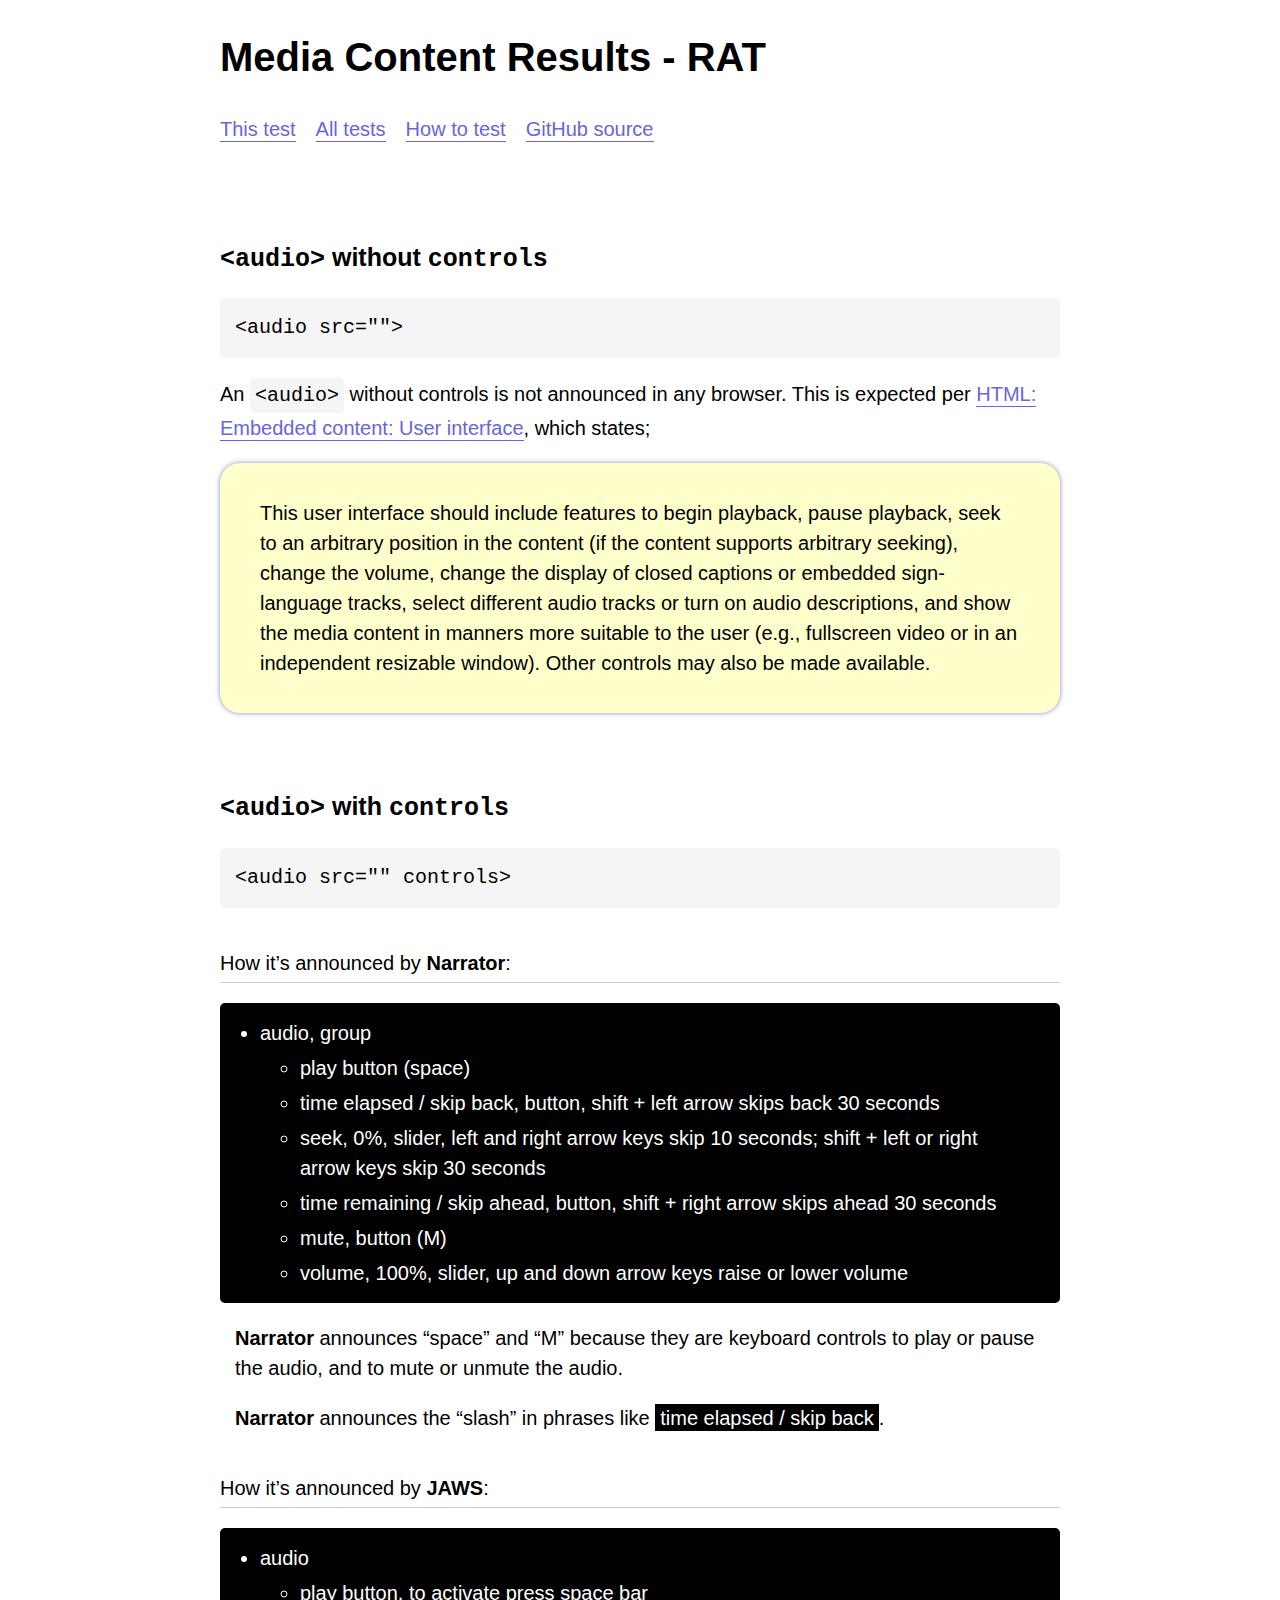
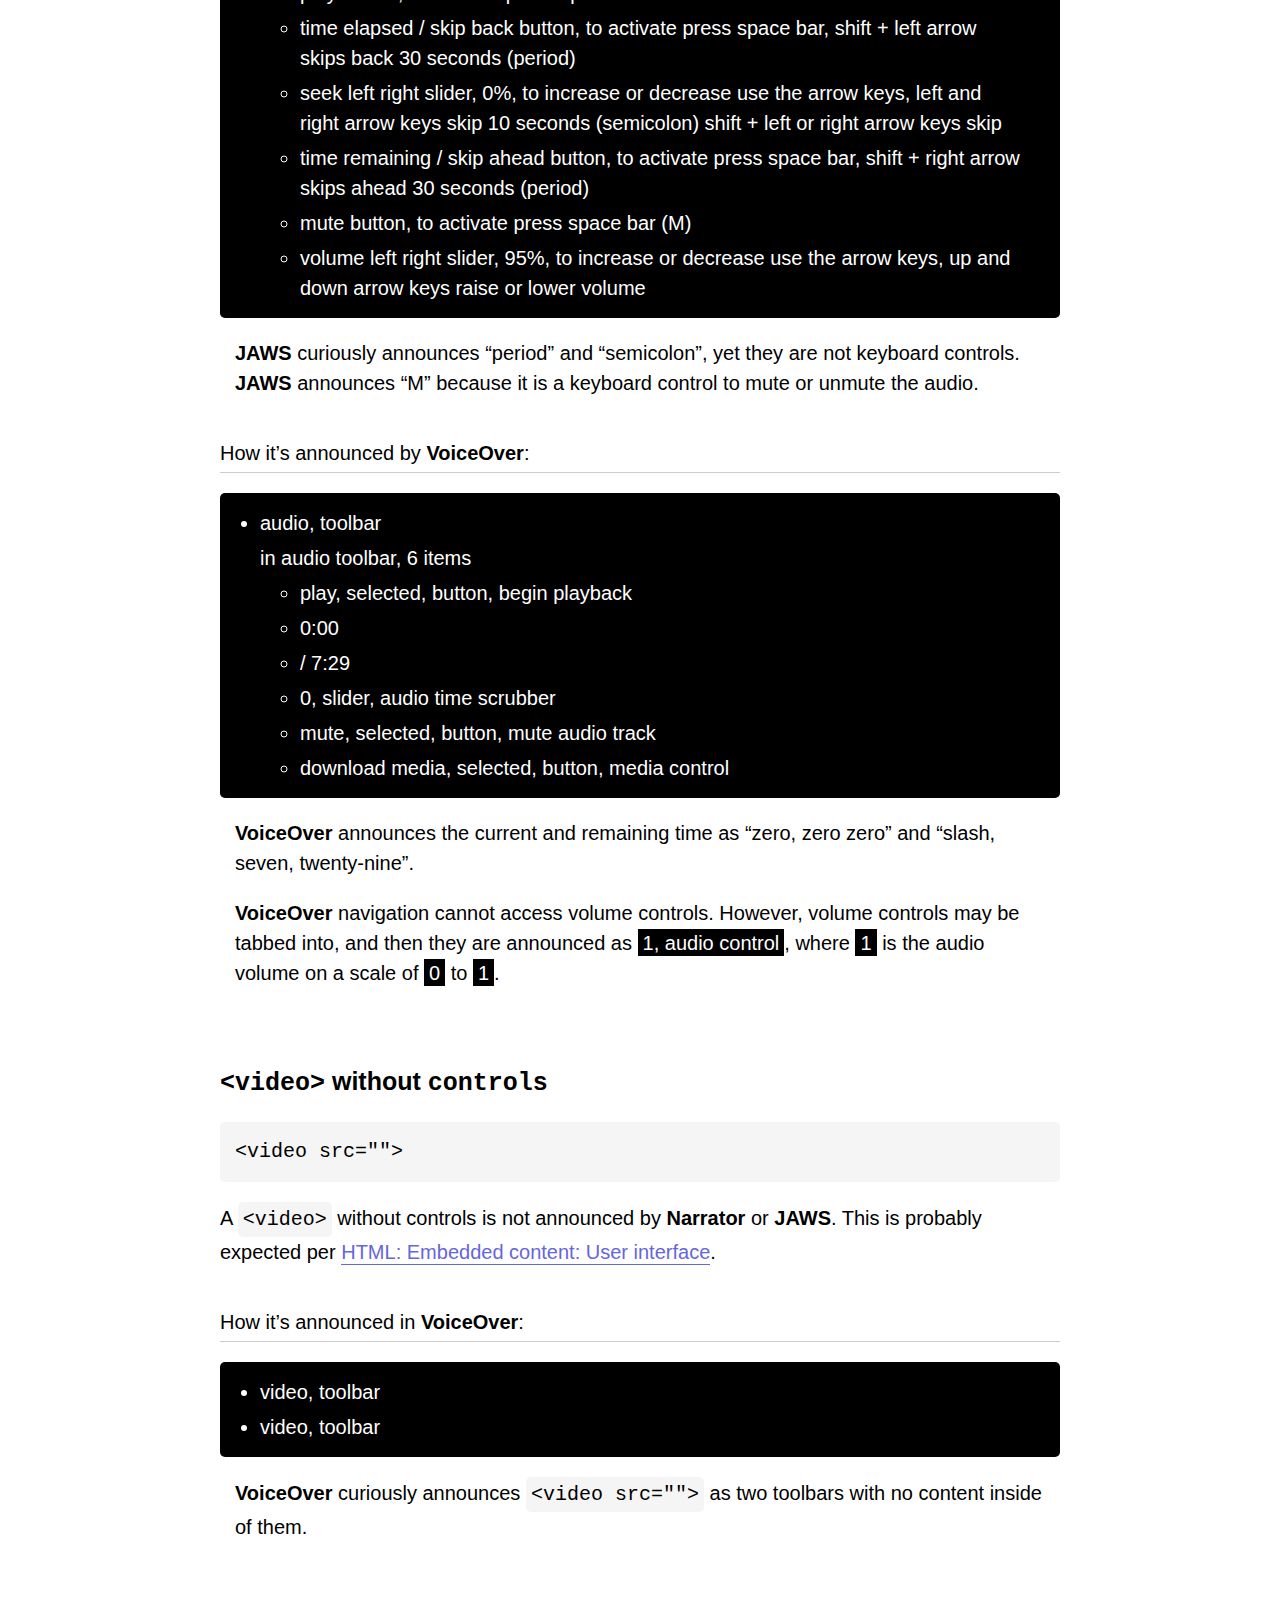
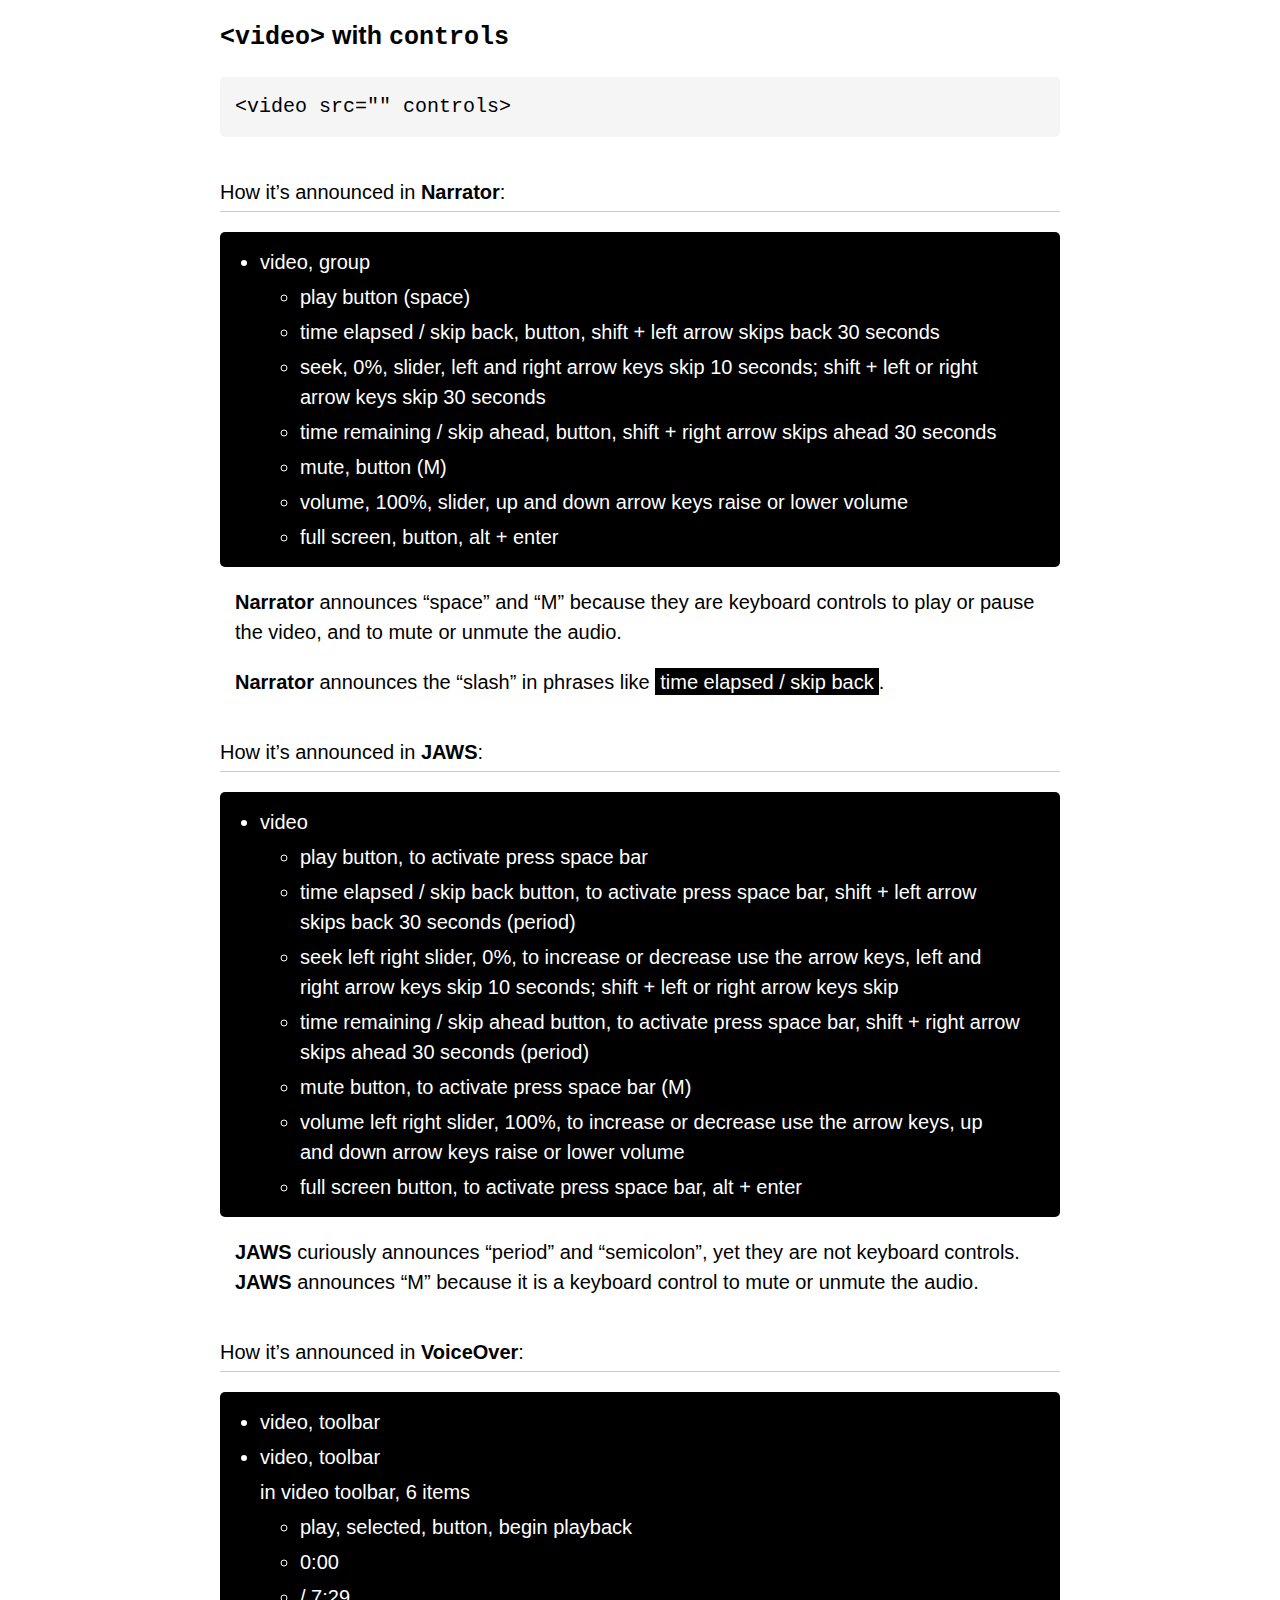
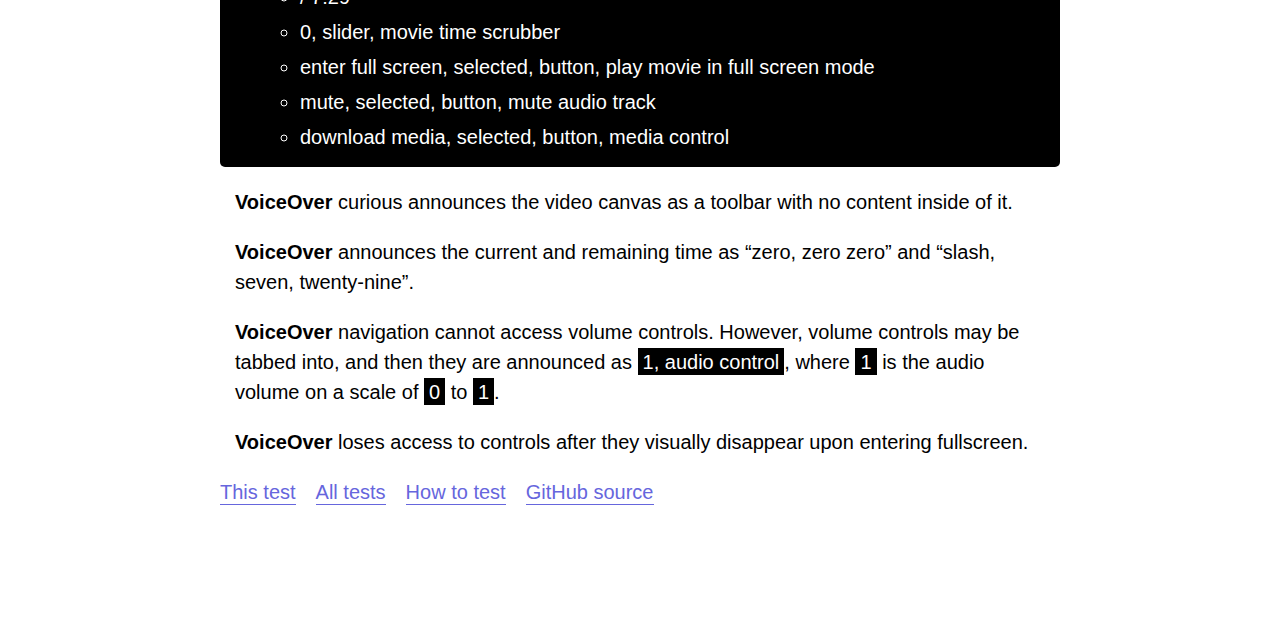
==== media.html @ 0304077c "Update media test results" ====
<!doctype html>
<title>Media Content Results - RAT</title>
<meta charset="utf-8">
<meta name="viewport" content="width=device-width,initial-scale=1,shrink-to-fit=no">
<meta http-equiv="x-ua-compatible" content="ie=edge">
<link href="assets/style.css" rel="stylesheet">

<h1>Media Content Results - <abbr title="Results from Assistive Technology">RAT</abbr></h1>

<nav aria-label="RAT">
	<ul>
		<li><a href="tests/media.html">This test</a>
		<li><a href="./">All tests</a>
		<li><a href="howto.html">How to test</a>
		<li><a href="https://github.com/jonathantneal/rat">GitHub source</a>
	</ul>
</nav>

<section>
	<h2><code>&lt;audio&gt;</code> without <code>controls</code></h2>
	<pre>&lt;audio src=&quot;&quot;&gt;</pre>
	<p>
		An <code>&lt;audio&gt;</code> without controls is not announced in any browser.
		This is expected per <a href="http://w3c.github.io/html/single-page.html#element-attrdef-mediaelements-controls">HTML: Embedded content: User interface</a>, which states;
	</p>
	<blockquote>
		<p>
			This user interface should include features to begin playback, pause playback, seek to an arbitrary position in the content (if the content supports arbitrary seeking), change the volume, change the display of closed captions or embedded sign-language tracks, select different audio tracks or turn on audio descriptions, and show the media content in manners more suitable to the user (e.g., fullscreen video or in an independent resizable window).
			Other controls may also be made available.
		</p>
</section>

<section>
	<h2><code>&lt;audio&gt;</code> with <code>controls</code></h2>
	<pre>&lt;audio src=&quot;&quot; controls&gt;</pre>
	<section>
		<h3>How it’s announced by <strong>Narrator</strong>:</h3>
		<ul class="announced">
			<li>audio, group
				<ul>
					<li>play button (space)
					<li>time elapsed / skip back, button, shift + left arrow skips back 30 seconds
					<li>seek, 0%, slider, left and right arrow keys skip 10 seconds; shift + left or right arrow keys skip 30 seconds
					<li>time remaining / skip ahead, button, shift + right arrow skips ahead 30 seconds
					<li>mute, button (M)
					<li>volume, 100%, slider, up and down arrow keys raise or lower volume
				</ul>
		</ul>
		<p>
			<strong>Narrator</strong> announces <q>space</q> and <q>M</q> because they are keyboard controls to play or pause the audio, and to mute or unmute the audio.
		</p>
		<p>
			<strong>Narrator</strong> announces the <q>slash</q> in phrases like <q class="announced">time elapsed / skip back</q>.
		</p>
	</section>
	<section>
		<h3>How it’s announced by <strong>JAWS</strong>:</h3>
		<ul class="announced">
			<li>audio
				<ul>
					<li>play button, to activate press space bar
					<li>time elapsed / skip back button, to activate press space bar, shift + left arrow skips back 30 seconds (period)
					<li>seek left right slider, 0%, to increase or decrease use the arrow keys, left and right arrow keys skip 10 seconds (semicolon) shift + left or right arrow keys skip
					<li>time remaining / skip ahead button, to activate press space bar, shift + right arrow skips ahead 30 seconds (period)
					<li>mute button, to activate press space bar (M)
					<li>volume left right slider, 95%, to increase or decrease use the arrow keys, up and down arrow keys raise or lower volume
				</ul>
		</ul>
		<p>
			<strong>JAWS</strong> curiously announces <q>period</q> and <q>semicolon</q>, yet they are not keyboard controls.
			<strong>JAWS</strong> announces <q>M</q> because it is a keyboard control to mute or unmute the audio.
		</p>
	</section>
	<section>
		<h3>How it’s announced by <strong>VoiceOver</strong>:</h3>
		<ul class="announced">
			<li>audio, toolbar
				<p>in audio toolbar, 6 items
				<ul>
					<li>play, selected, button, begin playback
					<li>0:00
					<li>/ 7:29
					<li>0, slider, audio time scrubber
					<li>mute, selected, button, mute audio track
					<li>download media, selected, button, media control
				</ul>
		</ul>
		<p>
			<strong>VoiceOver</strong> announces the current and remaining time as <q>zero, zero zero</q> and <q>slash, seven, twenty-nine</q>.
		</p>
		<p>
			<strong>VoiceOver</strong> navigation cannot access volume controls.
			However, volume controls may be tabbed into, and then they are announced as <q class="announced">1, audio control</q>, where <q class="announced">1</q> is the audio volume on a scale of <q class="announced">0</q> to <q class="announced">1</q>.
		</p>
	</section>
</section>

<section>
	<h2><code>&lt;video&gt;</code> without <code>controls</code></h2>
	<pre>&lt;video src=&quot;&quot;&gt;</pre>
	<section>
		<p>
			A <code>&lt;video&gt;</code> without controls is not announced by <strong>Narrator</strong> or <strong>JAWS</strong>.
			This is probably expected per <a href="http://w3c.github.io/html/single-page.html#element-attrdef-mediaelements-controls">HTML: Embedded content: User interface</a>.
		</p>
	</section>
	<section>
		<h3>How it’s announced in <strong>VoiceOver</strong>:</h3>
		<ul class="announced">
			<li>video, toolbar
			<li>video, toolbar
		</ul>
		<p>
			<strong>VoiceOver</strong> curiously announces <code>&lt;video src=&quot;&quot;&gt;</code> as two toolbars with no content inside of them.
		</p>
	</section>
</section>

<section>
	<h2><code>&lt;video&gt;</code> with <code>controls</code></h2>
	<pre>&lt;video src=&quot;&quot; controls&gt;</pre>
	<section>
		<h3>How it’s announced in <strong>Narrator</strong>:</h3>
		<ul class="announced">
			<li>video, group
				<ul>
					<li>play button (space)
					<li>time elapsed / skip back, button, shift + left arrow skips back 30 seconds
					<li>seek, 0%, slider, left and right arrow keys skip 10 seconds; shift + left or right arrow keys skip 30 seconds
					<li>time remaining / skip ahead, button, shift + right arrow skips ahead 30 seconds
					<li>mute, button (M)
					<li>volume, 100%, slider, up and down arrow keys raise or lower volume
					<li>full screen, button, alt + enter
				</ul>
		</ul>
		<p>
			<strong>Narrator</strong> announces <q>space</q> and <q>M</q> because they are keyboard controls to play or pause the video, and to mute or unmute the audio.
		</p>
		<p>
			<strong>Narrator</strong> announces the <q>slash</q> in phrases like <q class="announced">time elapsed / skip back</q>.
		</p>
	</section>
	<section>
		<h3>How it’s announced in <strong>JAWS</strong>:</h3>
		<ul class="announced">
			<li>video
				<ul>
					<li>play button, to activate press space bar
					<li>time elapsed / skip back button, to activate press space bar, shift + left arrow skips back 30 seconds (period)
					<li>seek left right slider, 0%, to increase or decrease use the arrow keys, left and right arrow keys skip 10 seconds; shift + left or right arrow keys skip
					<li>time remaining / skip ahead button, to activate press space bar, shift + right arrow skips ahead 30 seconds (period)
					<li>mute button, to activate press space bar (M)
					<li>volume left right slider, 100%, to increase or decrease use the arrow keys, up and down arrow keys raise or lower volume
					<li>full screen button, to activate press space bar, alt + enter
				</ul>
		</ul>
		<p>
			<strong>JAWS</strong> curiously announces <q>period</q> and <q>semicolon</q>, yet they are not keyboard controls.
			<strong>JAWS</strong> announces <q>M</q> because it is a keyboard control to mute or unmute the audio.
		</p>
	</section>
	<section>
		<h3>How it’s announced in <strong>VoiceOver</strong>:</h3>
		<ul class="announced">
			<li>video, toolbar
			<li>video, toolbar
				<p>in video toolbar, 6 items
				<ul>
					<li>play, selected, button, begin playback
					<li>0:00
					<li>/ 7:29
					<li>0, slider, movie time scrubber
					<li>enter full screen, selected, button, play movie in full screen mode
					<li>mute, selected, button, mute audio track
					<li>download media, selected, button, media control
				</ul>
		</ul>
		<p>
			<strong>VoiceOver</strong> curious announces the video canvas as a toolbar with no content inside of it.
		</p>
		<p>
			<strong>VoiceOver</strong> announces the current and remaining time as <q>zero, zero zero</q> and <q>slash, seven, twenty-nine</q>.
		</p>
		<p>
			<strong>VoiceOver</strong> navigation cannot access volume controls.
			However, volume controls may be tabbed into, and then they are announced as <q class="announced">1, audio control</q>, where <q class="announced">1</q> is the audio volume on a scale of <q class="announced">0</q> to <q class="announced">1</q>.
		</p>
		<p>
			<strong>VoiceOver</strong> loses access to controls after they visually disappear upon entering fullscreen.
		</p>
	</section>
</section>

<footer>
	<nav aria-label="RAT">
		<ul>
			<li><a href="tests/media.html">This test</a>
			<li><a href="./">All tests</a>
			<li><a href="howto.html">How to test</a>
			<li><a href="https://github.com/jonathantneal/rat">GitHub source</a>
		</ul>
	</nav>
</footer>

<script src="assets/script.js"></script>
---- assets/style.css ----
* {
	color: inherit;
	font-size: inherit;
	font-weight: inherit;
	line-height: inherit;
	text-decoration: none;
}

html {
	font: 300 20px/1.5 ".SFNSText-Regular", ".HelveticaNeueDeskInterface", ".LucidaGrandeUI", "Ubuntu", "Segoe UI", Helvetica, sans-serif;
	-ms-overflow-style: -ms-autohiding-scrollbar;
	text-rendering: optimizeLegibility;
	text-size-adjust: 100%;
}

body {
	margin: 0 1rem 5rem;
	padding: 0 calc(50% - (880px / 2));
}

caption, td, th {
	padding: .5rem .75rem;
}

h2, table {
	margin: 3em 0 0;
}

section h3 {
	box-shadow: inset 0 -1px 0 0 #cccccc;
	margin-top: 2em;
	padding-bottom: .25em;
}

caption, h2 {
	font-size: 125%;
	font-weight: bold;
	text-align: left;
}

key,
tbody th {
	font-family: Menlo, Monaco, Consolas, monospace;
}

h1 {
	font-size: 200%;
	font-weight: bold;
}

h1 + p {
	margin: -1em 0;
}

a {
	border-bottom: 1px solid;
	padding-bottom: 1px;
	color: #66D;
}

a:hover,
a:focus {
	color: #900;
}

a:active {
	color: #000;
}

ul {
	padding-left: 2em;
}

li {
	margin: 0 0 1em;
}

blockquote {
	background-color: #ffc;
	border-radius: 1em;
	box-shadow: 0 0 5px 0 #88c;
	padding: .75em 2em;
	margin: 1em 0;
}

nav ul {
	padding-left: 0;
}

nav li {
	display: inline-block;
	margin-right: 1em;
}

strong {
	font-weight: bold;
}

small {
	font-size: 80%;
	opacity: .675;
}

key {
	background-color: #f5f5f5;
	border-radius: .25em;
	color: #393;
	padding: .25em;
	font-size: 75%;
}

table {
	box-shadow: 0 1px 0 0 rgba(0,0,0,.05);
	border-collapse: collapse;
	width: 100%;
}

caption {
	margin-bottom: -2rem;
}

thead th {
	font-size: 80%;
}

tbody tr:nth-child(even) > * {
	background-color: rgba(0,0,64,.0375);
}

tbody th {
	font-size: 80%;
	text-align: left;
	width: 1%;
	white-space: nowrap;
}

tbody td {
	box-shadow: inset 1px 0 0 0 #FFF;
	font-weight: bold;
	text-align: center;
}

[aria-label="pass"]::after {
	color: #393;
	content: "✔";
}

[aria-label="fail"]::after {
	color: #C33;
	content: "✖";
}

[aria-label="yes"]::after {
	color: #393;
	content: "☑";
	font-size: 1rem;
}

[aria-label="no"]::after {
	color: #C33;
	content: "☐";
	font-size: 1rem;
}

@media screen and (max-width: 40em) {
	table, caption, tbody, tbody th, tbody td, tr {
		display: block;
	}

	caption {
		margin: 0;
	}

	thead {
		display: none;
	}

	tbody th {
		font-size: 60%;
		padding: 1em 1em 0;
		width: auto;
	}

	tbody td {
		padding: .5em 1em;
		text-align: right;
	}

	tbody td::before {
		content: attr(data-name);
		display: inline-block;
		font-size: 70%;
		font-weight: normal;
		margin-right: 1em;
		text-align: right;
	}

	tbody td::after {
		display: inline-block;
		width: 1em;
	}
}

p code, pre {
	background-color: #f5f5f5;
	border-radius: .25em;
	font-family: "Courier", "Consolas", monospace;
}

p code {
	display: inline-block;
	padding: .125em .25em;
}

pre {
	padding: .75em;
}

.announced {
	background-color: black;
	color: white;
}

ul.announced {
	border-radius: .25em;
	padding: .5em 2em;
}

ul.announced ~ p {
	padding: 0 .75rem;
}

q.announced {
	padding: .125em .25em;
}

q.announced::before, q.announced::after {
	content: "";
}

.announced p, .announced li {
	margin: .25em 0;
}
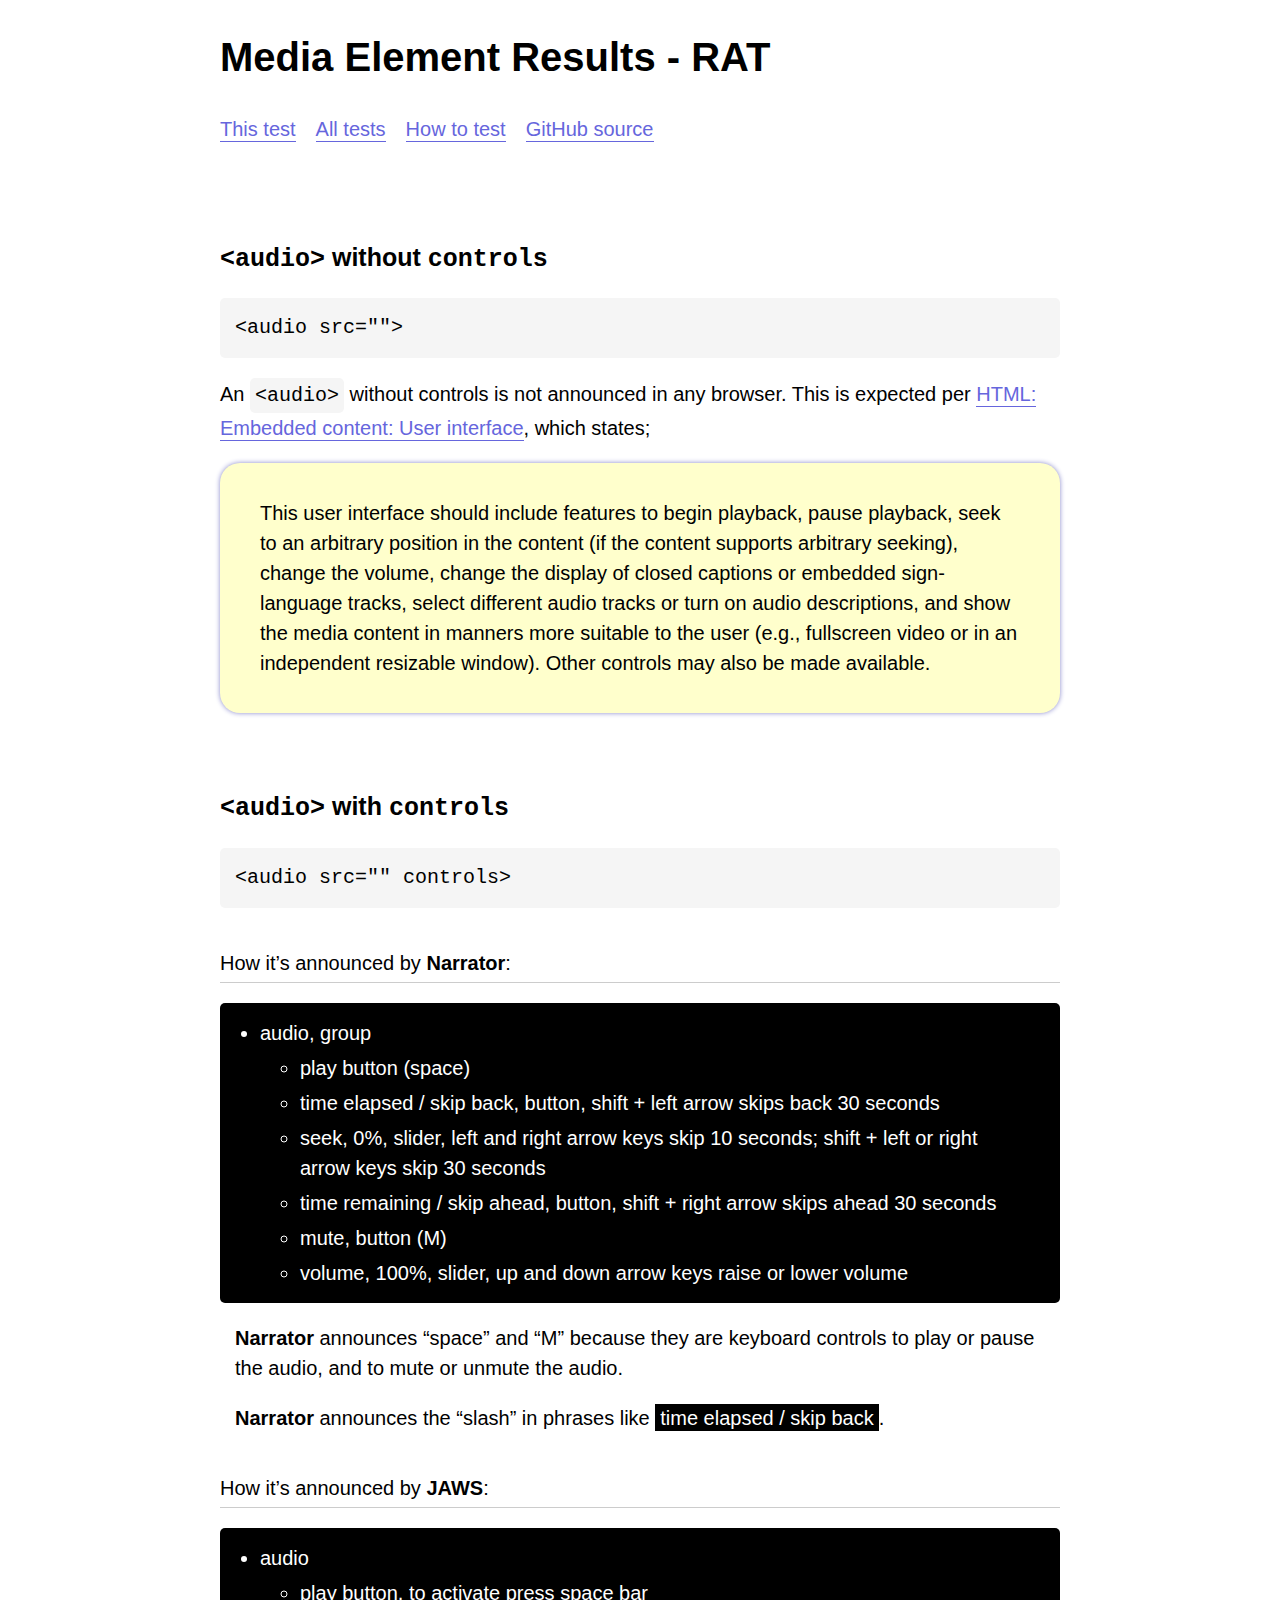
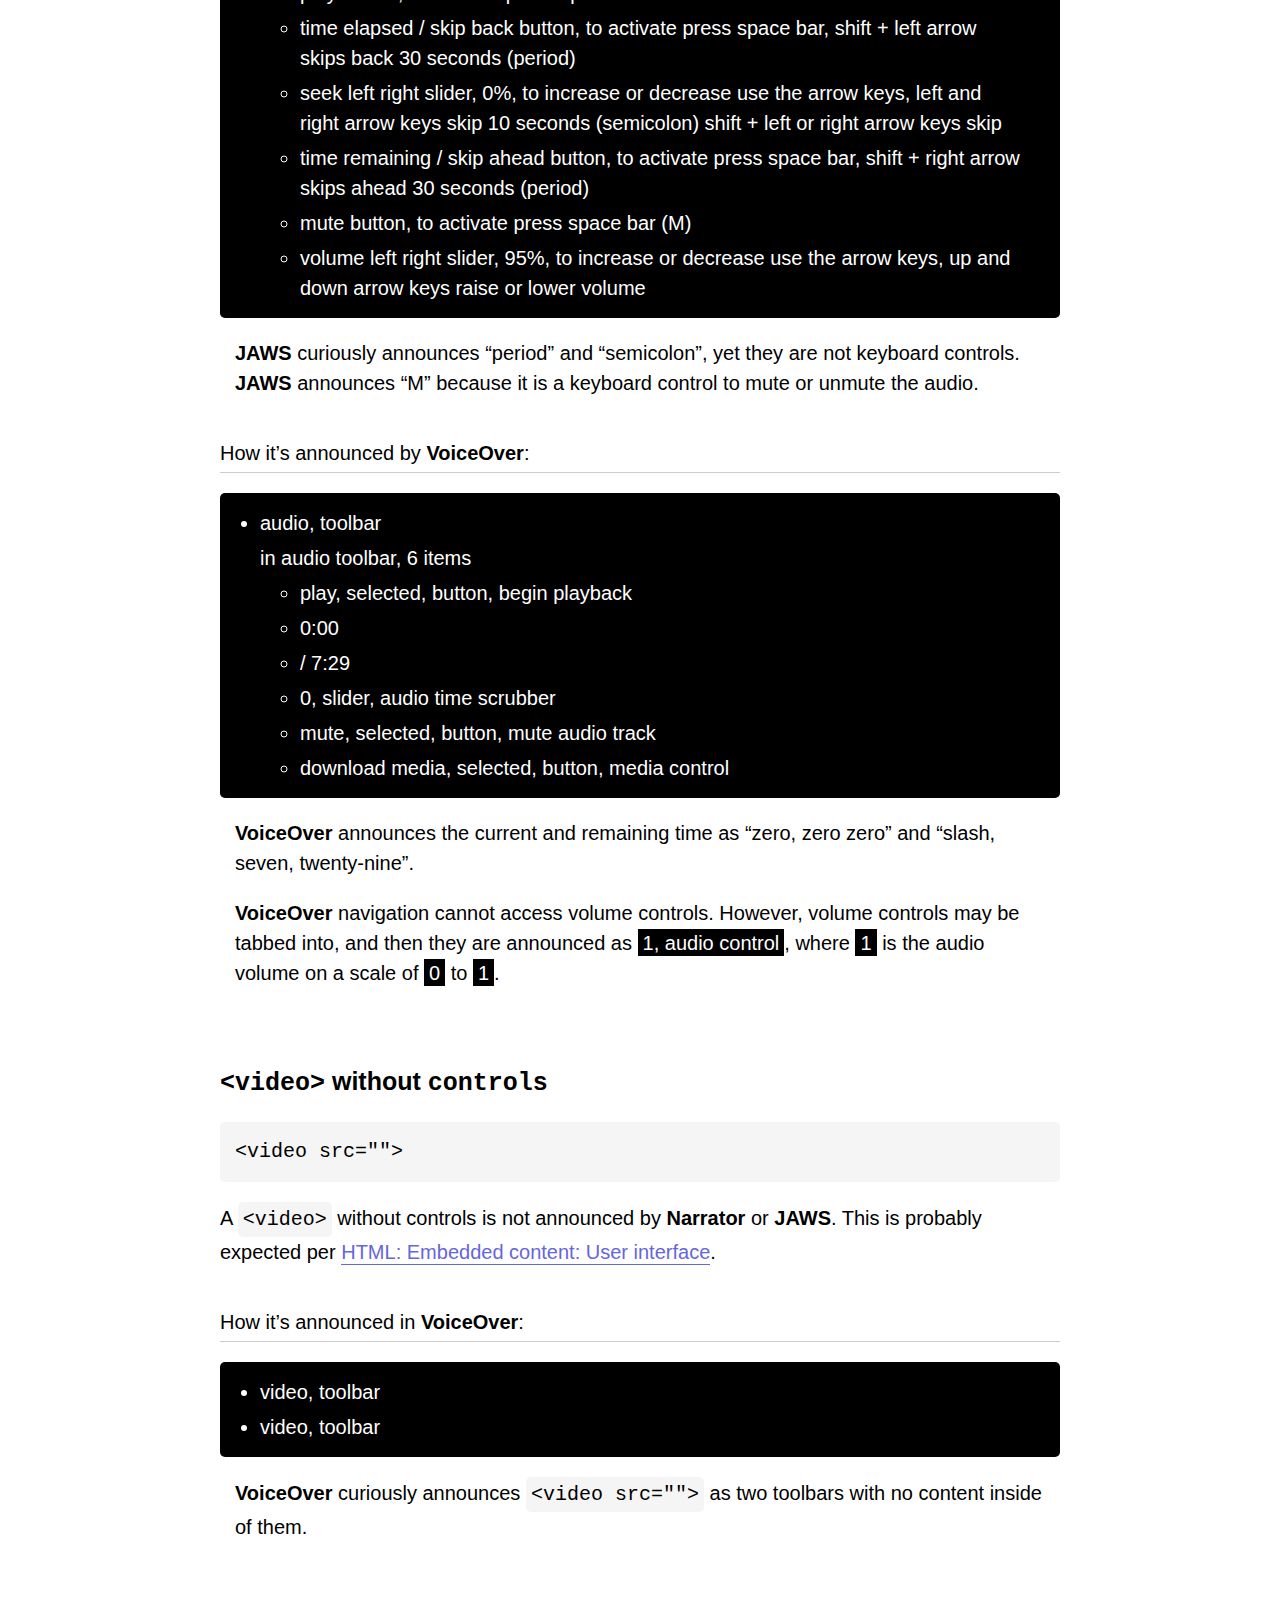
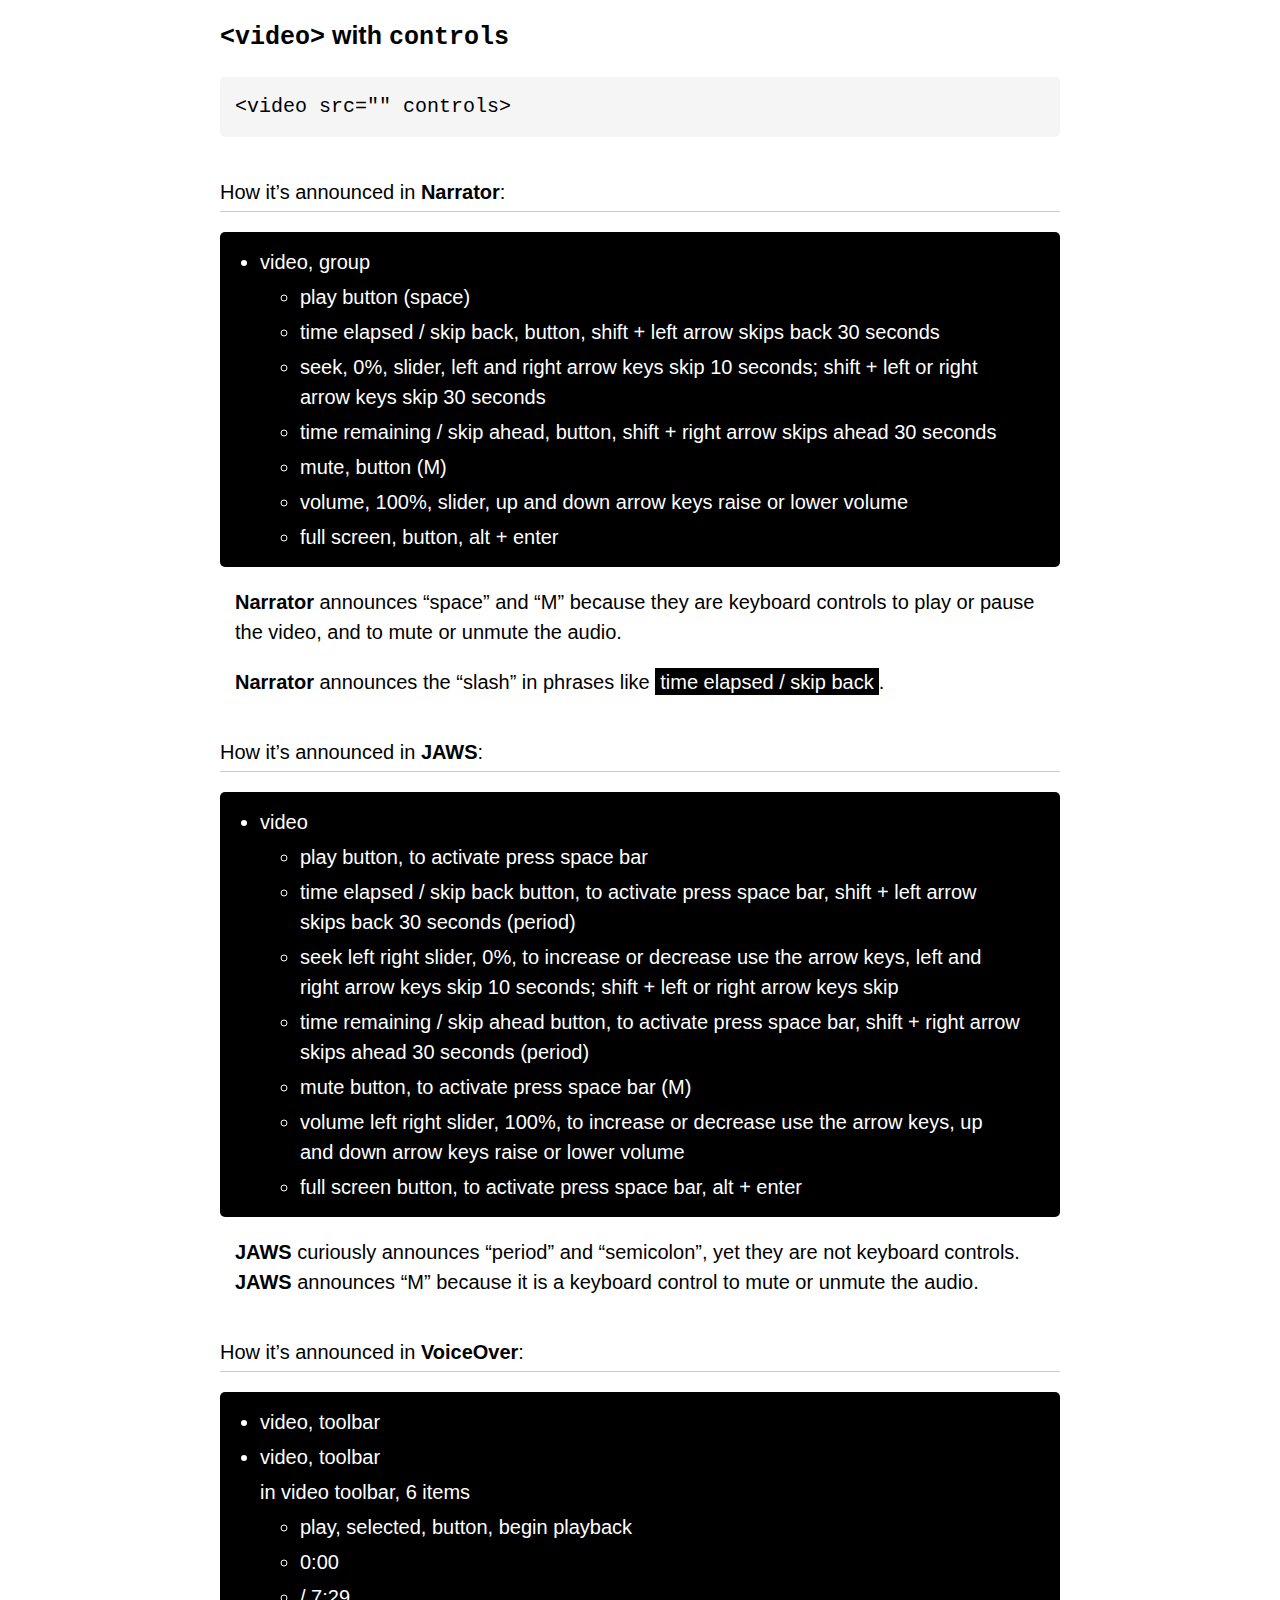
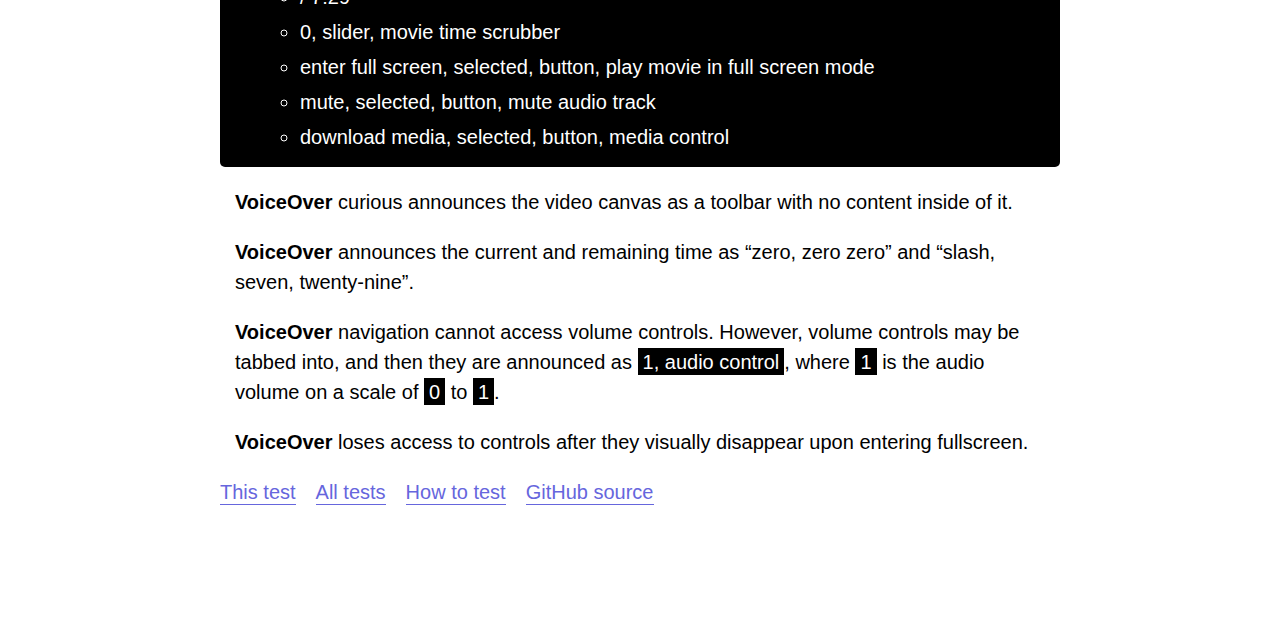
==== commit 31cf302f: "Update media test names" ====
--- a/media.html
+++ b/media.html
@@ -1,11 +1,11 @@
 <!doctype html>
-<title>Media Content Results - RAT</title>
+<title>Media Element Results - RAT</title>
 <meta charset="utf-8">
 <meta name="viewport" content="width=device-width,initial-scale=1,shrink-to-fit=no">
 <meta http-equiv="x-ua-compatible" content="ie=edge">
 <link href="assets/style.css" rel="stylesheet">
 
-<h1>Media Content Results - <abbr title="Results from Assistive Technology">RAT</abbr></h1>
+<h1>Media Element Results - <abbr title="Results from Assistive Technology">RAT</abbr></h1>
 
 <nav aria-label="RAT">
 	<ul>
